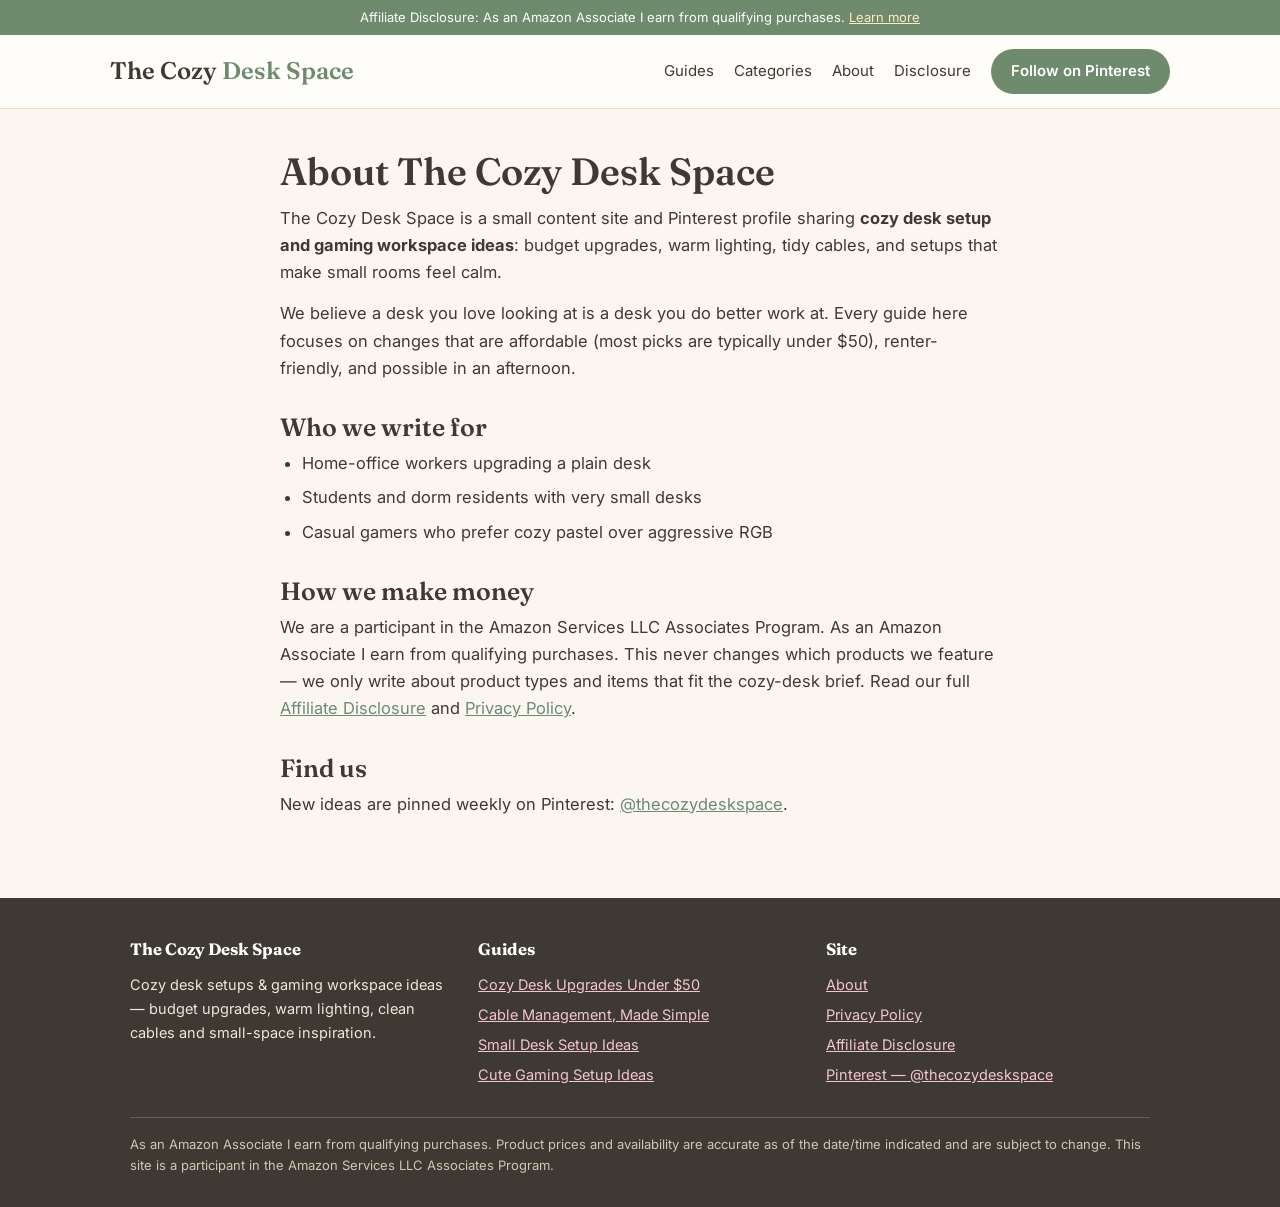
==== about.html @ 2dc84ee0 "Add The Cozy Desk Space landing site (home, 4 guides, about, privacy, disclosure)" ====
<!DOCTYPE html>
<html lang="en">
<head>
<meta charset="UTF-8">
<meta name="viewport" content="width=device-width, initial-scale=1.0">
<title>About | The Cozy Desk Space</title>
<meta name="description" content="About The Cozy Desk Space — cozy desk setup and gaming workspace ideas.">
<link rel="preconnect" href="https://fonts.googleapis.com">
<link href="https://fonts.googleapis.com/css2?family=Fraunces:wght@500;600&family=Inter:wght@400;600;700&display=swap" rel="stylesheet">
<link rel="stylesheet" href="styles.css">
</head>
<body>
<div class="disclosure-bar">Affiliate Disclosure: As an Amazon Associate I earn from qualifying purchases. <a href="affiliate-disclosure.html">Learn more</a></div>
<header class="site"><div class="wrap nav">
<a class="logo" href="index.html">The Cozy <span>Desk Space</span></a>
<nav class="links">
<a href="index.html#guides">Guides</a>
<a href="index.html#categories">Categories</a>
<a href="about.html">About</a>
<a href="affiliate-disclosure.html">Disclosure</a>
<a class="btn sage" href="https://www.pinterest.com/thecozydeskspace/" target="_blank" rel="noopener">Follow on Pinterest</a>
</nav></div></header>

<main class="article">
<h1>About The Cozy Desk Space</h1>
<p>The Cozy Desk Space is a small content site and Pinterest profile sharing <strong>cozy desk setup and gaming workspace ideas</strong>: budget upgrades, warm lighting, tidy cables, and setups that make small rooms feel calm.</p>
<p>We believe a desk you love looking at is a desk you do better work at. Every guide here focuses on changes that are affordable (most picks are typically under $50), renter-friendly, and possible in an afternoon.</p>
<h2>Who we write for</h2>
<ul><li>Home-office workers upgrading a plain desk</li><li>Students and dorm residents with very small desks</li><li>Casual gamers who prefer cozy pastel over aggressive RGB</li></ul>
<h2>How we make money</h2>
<p>We are a participant in the Amazon Services LLC Associates Program. As an Amazon Associate I earn from qualifying purchases. This never changes which products we feature — we only write about product types and items that fit the cozy-desk brief. Read our full <a href="affiliate-disclosure.html">Affiliate Disclosure</a> and <a href="privacy-policy.html">Privacy Policy</a>.</p>
<h2>Find us</h2>
<p>New ideas are pinned weekly on Pinterest: <a href="https://www.pinterest.com/thecozydeskspace/" target="_blank" rel="noopener">@thecozydeskspace</a>.</p>
</main>
<footer class="site"><div class="wrap">
<div class="cols">
<div><h4>The Cozy Desk Space</h4>
<p style="font-size:14.5px">Cozy desk setups &amp; gaming workspace ideas — budget upgrades, warm lighting, clean cables and small-space inspiration.</p></div>
<div><h4>Guides</h4><ul>
<li><a href="guides/cozy-desk-upgrades-under-50.html">Cozy Desk Upgrades Under $50</a></li>
<li><a href="guides/cable-management-clean-desk.html">Cable Management, Made Simple</a></li>
<li><a href="guides/small-desk-setup-ideas.html">Small Desk Setup Ideas</a></li>
<li><a href="guides/cute-gaming-setup-ideas.html">Cute Gaming Setup Ideas</a></li>
</ul></div>
<div><h4>Site</h4><ul>
<li><a href="about.html">About</a></li>
<li><a href="privacy-policy.html">Privacy Policy</a></li>
<li><a href="affiliate-disclosure.html">Affiliate Disclosure</a></li>
<li><a href="https://www.pinterest.com/thecozydeskspace/" target="_blank" rel="noopener">Pinterest — @thecozydeskspace</a></li>
</ul></div>
</div>
<div class="fine">As an Amazon Associate I earn from qualifying purchases. Product prices and availability are accurate as of the date/time indicated and are subject to change. This site is a participant in the Amazon Services LLC Associates Program.</div>
</div></footer>
</body></html>
---- styles.css ----
:root{
  --cream:#FBF7F0; --paper:#FFFDF9; --ink:#3E3A33; --muted:#7A7264;
  --sage:#8FA98F; --sage-dark:#6E8B6E; --blush:#E9B7BC; --blush-soft:#F7E8E6;
  --wood:#C8A87E; --line:#EADFD2; --radius:18px;
}
*{box-sizing:border-box;margin:0;padding:0}
body{font-family:'Inter',system-ui,-apple-system,'Segoe UI',sans-serif;background:var(--cream);color:var(--ink);line-height:1.65;font-size:16.5px}
h1,h2,h3,.logo{font-family:'Fraunces',Georgia,serif;font-weight:600;line-height:1.2}
img{max-width:100%;display:block}
a{color:var(--sage-dark)}
.wrap{max-width:1060px;margin:0 auto;padding:0 20px}
.disclosure-bar{background:var(--sage-dark);color:#fff;text-align:center;font-size:13px;padding:7px 14px}
.disclosure-bar a{color:#FFE9C9}
header.site{background:var(--paper);border-bottom:1px solid var(--line);position:sticky;top:0;z-index:10}
.nav{display:flex;align-items:center;justify-content:space-between;padding:14px 0;gap:16px;flex-wrap:wrap}
.logo{font-size:24px;color:var(--ink);text-decoration:none}
.logo span{color:var(--sage-dark)}
nav.links{display:flex;gap:20px;align-items:center;flex-wrap:wrap}
nav.links a{color:var(--ink);text-decoration:none;font-size:15px}
nav.links a:hover{color:var(--sage-dark)}
.btn{display:inline-block;background:var(--ink);color:#fff!important;padding:10px 20px;border-radius:999px;text-decoration:none;font-size:15px;font-weight:600}
.btn.sage{background:var(--sage-dark)}
.btn.light{background:var(--blush-soft);color:var(--ink)!important;border:1px solid var(--blush)}
.hero{padding:52px 0 36px}
.hero-grid{display:grid;grid-template-columns:1.05fr 1fr;gap:36px;align-items:center}
.hero h1{font-size:44px;margin-bottom:14px}
.hero p.lead{font-size:19px;color:var(--muted);margin-bottom:22px}
.hero img{border-radius:24px;box-shadow:0 18px 40px rgba(62,58,51,.14)}
.tagrow{display:flex;gap:8px;flex-wrap:wrap;margin-bottom:18px}
.tag{background:#fff;border:1px solid var(--line);border-radius:999px;padding:4px 13px;font-size:13.5px;color:var(--muted)}
section.block{padding:34px 0}
section.block h2{font-size:30px;margin-bottom:8px}
section.block p.sub{color:var(--muted);margin-bottom:22px;max-width:640px}
.cards{display:grid;grid-template-columns:repeat(auto-fill,minmax(240px,1fr));gap:20px}
.card{background:var(--paper);border:1px solid var(--line);border-radius:var(--radius);overflow:hidden;text-decoration:none;color:var(--ink);transition:transform .15s ease, box-shadow .15s ease}
.card:hover{transform:translateY(-3px);box-shadow:0 12px 28px rgba(62,58,51,.10)}
.card .thumb{height:150px;background:linear-gradient(135deg,var(--blush-soft),#F3EDE2);display:flex;align-items:center;justify-content:center}
.card .thumb img{height:100%;width:100%;object-fit:cover}
.card .thumb .emoji{font-size:52px}
.card .body{padding:16px 18px 20px}
.card h3{font-size:19px;margin-bottom:6px}
.card p{font-size:14.5px;color:var(--muted)}
.steps{display:grid;grid-template-columns:repeat(auto-fit,minmax(220px,1fr));gap:18px}
.step{background:var(--paper);border:1px solid var(--line);border-radius:var(--radius);padding:20px}
.step .n{width:34px;height:34px;border-radius:50%;background:var(--sage);color:#fff;display:flex;align-items:center;justify-content:center;font-weight:700;margin-bottom:10px}
.article{max-width:760px;margin:0 auto;padding:40px 20px 10px}
.article h1{font-size:38px;margin-bottom:10px}
.article .meta{color:var(--muted);font-size:14px;margin-bottom:20px}
.article img.heroimg{border-radius:20px;margin-bottom:26px;box-shadow:0 14px 32px rgba(62,58,51,.12)}
.article h2{font-size:25px;margin:30px 0 8px}
.article p{margin-bottom:14px}
.article ul{margin:0 0 16px 22px}
.article li{margin-bottom:7px}
.pick{background:var(--paper);border:1px solid var(--line);border-left:5px solid var(--sage);border-radius:12px;padding:16px 18px;margin:18px 0}
.pick h3{font-size:18px;margin-bottom:4px}
.pick .price{display:inline-block;background:var(--blush-soft);border-radius:999px;padding:2px 11px;font-size:13px;font-weight:600;margin-bottom:6px}
.note{background:var(--blush-soft);border-radius:12px;padding:16px 18px;margin:22px 0;font-size:15px}
footer.site{margin-top:56px;background:var(--ink);color:#EDE6DA;padding:38px 0 30px}
footer.site a{color:#F3C6CB}
footer .cols{display:grid;grid-template-columns:repeat(auto-fit,minmax(200px,1fr));gap:24px;margin-bottom:24px}
footer h4{font-family:'Fraunces',Georgia,serif;margin-bottom:10px;color:#fff}
footer ul{list-style:none}
footer li{margin-bottom:6px;font-size:14.5px}
footer .fine{border-top:1px solid rgba(255,255,255,.18);padding-top:16px;font-size:13px;color:#CFC6B4}
.cta-band{background:linear-gradient(120deg,var(--sage),var(--sage-dark));border-radius:24px;color:#fff;padding:34px;text-align:center;margin:20px 0}
.cta-band h2{color:#fff;margin-bottom:8px}
.cta-band p{opacity:.92;margin-bottom:18px}
@media (max-width:760px){
  .hero-grid{grid-template-columns:1fr}
  .hero h1{font-size:34px}
  .article h1{font-size:30px}
}
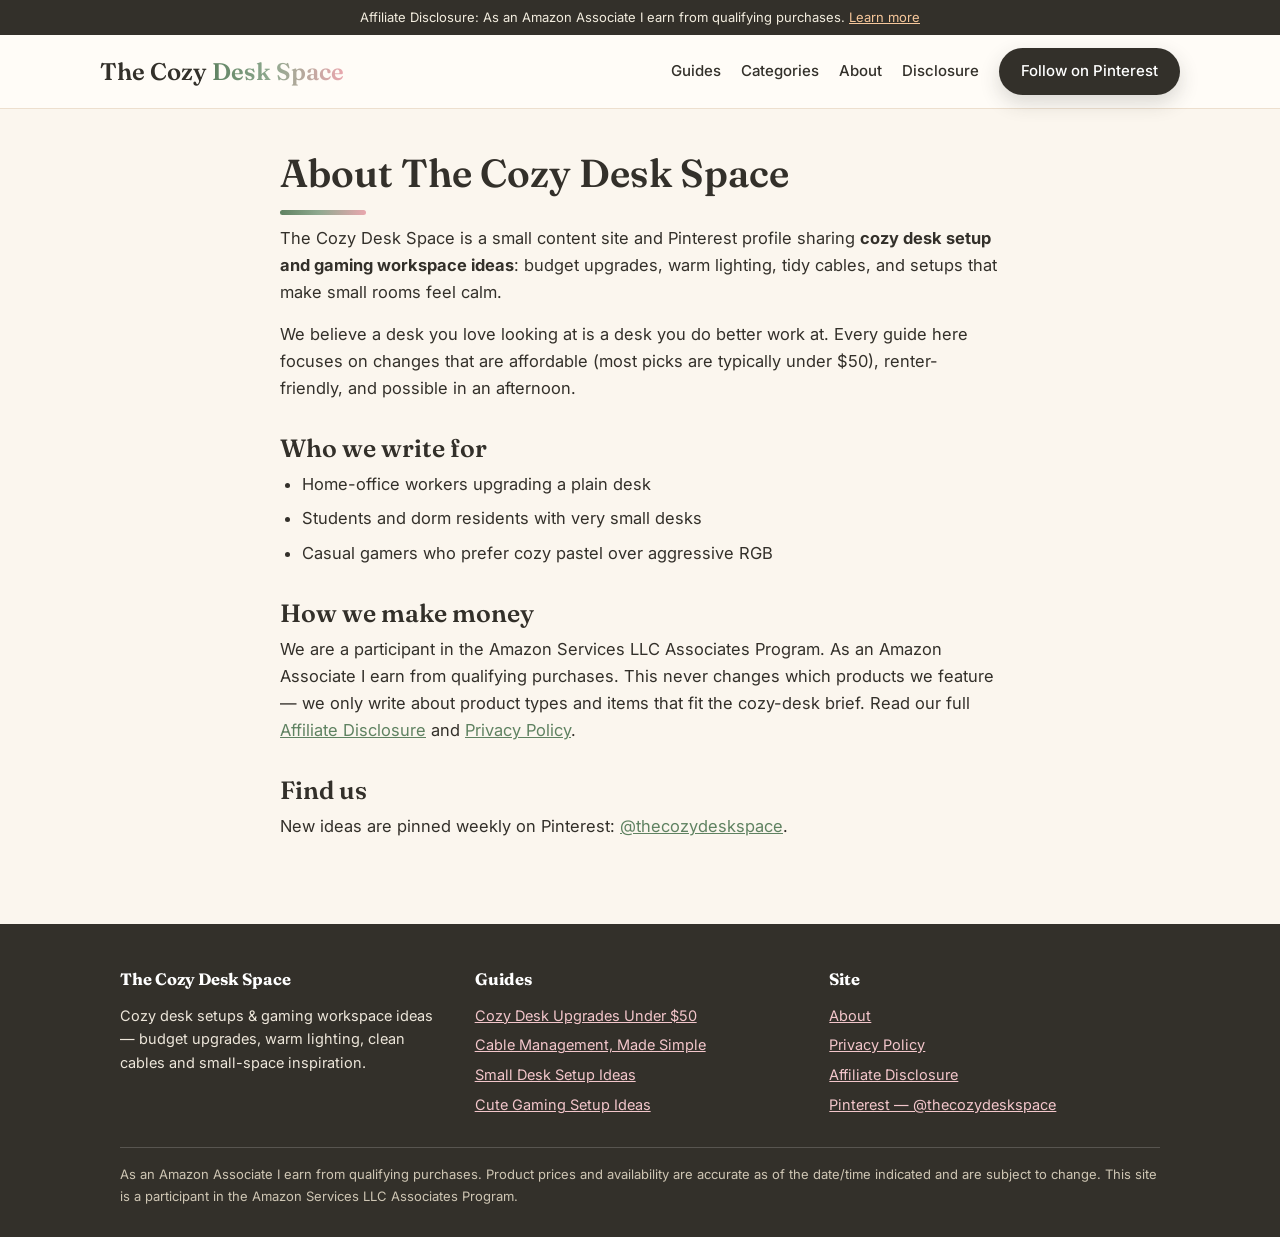
==== commit d1300915: "Trend refresh: marquee, stickers, trending badges, top picks, embedded photos" ====
--- a/about.html
+++ b/about.html
@@ -6,8 +6,9 @@
 <title>About | The Cozy Desk Space</title>
 <meta name="description" content="About The Cozy Desk Space — cozy desk setup and gaming workspace ideas.">
 <link rel="preconnect" href="https://fonts.googleapis.com">
-<link href="https://fonts.googleapis.com/css2?family=Fraunces:wght@500;600&family=Inter:wght@400;600;700&display=swap" rel="stylesheet">
+<link href="https://fonts.googleapis.com/css2?family=Fraunces:ital,wght@0,500;0,600;1,500;1,600&family=Inter:wght@400;500;600;700;800&family=Caveat:wght@600&display=swap" rel="stylesheet">
 <link rel="stylesheet" href="styles.css">
+<link rel="stylesheet" href="images.css">
 </head>
 <body>
 <div class="disclosure-bar">Affiliate Disclosure: As an Amazon Associate I earn from qualifying purchases. <a href="affiliate-disclosure.html">Learn more</a></div>
@@ -51,4 +52,5 @@
 </div>
 <div class="fine">As an Amazon Associate I earn from qualifying purchases. Product prices and availability are accurate as of the date/time indicated and are subject to change. This site is a participant in the Amazon Services LLC Associates Program.</div>
 </div></footer>
+<script>const io=new IntersectionObserver(es=>es.forEach(e=>{if(e.isIntersecting){e.target.classList.add("in");io.unobserve(e.target)}}),{threshold:.1});document.querySelectorAll(".rv").forEach(el=>io.observe(el));</script>
 </body></html>
--- a/styles.css
+++ b/styles.css
@@ -1,72 +1,134 @@
 :root{
-  --cream:#FBF7F0; --paper:#FFFDF9; --ink:#3E3A33; --muted:#7A7264;
-  --sage:#8FA98F; --sage-dark:#6E8B6E; --blush:#E9B7BC; --blush-soft:#F7E8E6;
-  --wood:#C8A87E; --line:#EADFD2; --radius:18px;
+  --cream:#FBF6EE; --paper:#FFFDF9; --ink:#33302A; --muted:#7C7462;
+  --sage:#8FA98F; --sage-dark:#5F8261; --blush:#E9A7AE; --blush-soft:#F9E9E4;
+  --peach:#F6C79B; --lav:#C9BCE8; --wood:#C8A87E; --line:#EDDFCE; --radius:20px;
+  --grad:linear-gradient(92deg,#5F8261,#8FA98F 45%,#E9A7AE);
 }
 *{box-sizing:border-box;margin:0;padding:0}
-body{font-family:'Inter',system-ui,-apple-system,'Segoe UI',sans-serif;background:var(--cream);color:var(--ink);line-height:1.65;font-size:16.5px}
-h1,h2,h3,.logo{font-family:'Fraunces',Georgia,serif;font-weight:600;line-height:1.2}
+html{scroll-behavior:smooth}
+body{font-family:'Inter',system-ui,-apple-system,'Segoe UI',sans-serif;background:var(--cream);color:var(--ink);line-height:1.65;font-size:16.5px;overflow-x:hidden}
+h1,h2,h3,.logo{font-family:'Fraunces',Georgia,serif;font-weight:600;line-height:1.15}
 img{max-width:100%;display:block}
 a{color:var(--sage-dark)}
-.wrap{max-width:1060px;margin:0 auto;padding:0 20px}
-.disclosure-bar{background:var(--sage-dark);color:#fff;text-align:center;font-size:13px;padding:7px 14px}
-.disclosure-bar a{color:#FFE9C9}
-header.site{background:var(--paper);border-bottom:1px solid var(--line);position:sticky;top:0;z-index:10}
-.nav{display:flex;align-items:center;justify-content:space-between;padding:14px 0;gap:16px;flex-wrap:wrap}
+.wrap{max-width:1080px;margin:0 auto;padding:0 20px}
+.disclosure-bar{background:var(--ink);color:#F3EDDF;text-align:center;font-size:13px;padding:7px 14px}
+.disclosure-bar a{color:#F6C79B}
+header.site{background:rgba(255,253,249,.88);backdrop-filter:blur(10px);border-bottom:1px solid var(--line);position:sticky;top:0;z-index:20}
+.nav{display:flex;align-items:center;justify-content:space-between;padding:13px 0;gap:16px;flex-wrap:wrap}
 .logo{font-size:24px;color:var(--ink);text-decoration:none}
-.logo span{color:var(--sage-dark)}
+.logo span{background:var(--grad);-webkit-background-clip:text;background-clip:text;color:transparent}
 nav.links{display:flex;gap:20px;align-items:center;flex-wrap:wrap}
-nav.links a{color:var(--ink);text-decoration:none;font-size:15px}
+nav.links a{color:var(--ink);text-decoration:none;font-size:15px;font-weight:500}
 nav.links a:hover{color:var(--sage-dark)}
-.btn{display:inline-block;background:var(--ink);color:#fff!important;padding:10px 20px;border-radius:999px;text-decoration:none;font-size:15px;font-weight:600}
-.btn.sage{background:var(--sage-dark)}
-.btn.light{background:var(--blush-soft);color:var(--ink)!important;border:1px solid var(--blush)}
-.hero{padding:52px 0 36px}
-.hero-grid{display:grid;grid-template-columns:1.05fr 1fr;gap:36px;align-items:center}
-.hero h1{font-size:44px;margin-bottom:14px}
-.hero p.lead{font-size:19px;color:var(--muted);margin-bottom:22px}
-.hero img{border-radius:24px;box-shadow:0 18px 40px rgba(62,58,51,.14)}
-.tagrow{display:flex;gap:8px;flex-wrap:wrap;margin-bottom:18px}
-.tag{background:#fff;border:1px solid var(--line);border-radius:999px;padding:4px 13px;font-size:13.5px;color:var(--muted)}
-section.block{padding:34px 0}
-section.block h2{font-size:30px;margin-bottom:8px}
-section.block p.sub{color:var(--muted);margin-bottom:22px;max-width:640px}
+.btn{display:inline-block;background:var(--ink);color:#fff!important;padding:11px 22px;border-radius:999px;text-decoration:none;font-size:15px;font-weight:600;box-shadow:0 8px 20px rgba(51,48,42,.18);transition:transform .15s ease, box-shadow .15s ease}
+.btn:hover{transform:translateY(-2px);box-shadow:0 12px 26px rgba(51,48,42,.22)}
+.btn.grad{background:var(--grad)}
+.btn.light{background:#fff;color:var(--ink)!important;border:1.5px solid var(--ink);box-shadow:none}
+/* marquee */
+.marquee{background:var(--ink);color:#F6E8D8;overflow:hidden;padding:9px 0;transform:rotate(-.6deg) scale(1.02);margin:10px 0 0}
+.marquee .track{display:flex;gap:0;white-space:nowrap;width:max-content;animation:scroll 30s linear infinite;font-family:'Fraunces',Georgia,serif;font-size:15.5px;letter-spacing:.04em}
+.marquee .track span{padding:0 14px}
+.marquee .track b{color:var(--peach);font-weight:400}
+@keyframes scroll{to{transform:translateX(-50%)}}
+/* hero */
+.hero{position:relative;padding:56px 0 30px}
+.hero::before{content:"";position:absolute;inset:-40px -20vw auto;height:480px;background:
+ radial-gradient(420px 300px at 12% 20%,rgba(246,199,155,.5),transparent 70%),
+ radial-gradient(460px 320px at 88% 8%,rgba(201,188,232,.45),transparent 70%),
+ radial-gradient(380px 300px at 60% 90%,rgba(233,167,174,.35),transparent 70%);z-index:-1}
+.hero-grid{display:grid;grid-template-columns:1.05fr 1fr;gap:38px;align-items:center}
+.kicker{display:inline-block;background:#fff;border:1.5px solid var(--ink);border-radius:999px;padding:4px 14px;font-size:12.5px;font-weight:700;letter-spacing:.12em;text-transform:uppercase;box-shadow:3px 3px 0 var(--ink);margin-bottom:18px}
+.hero h1{font-size:52px;margin-bottom:14px;letter-spacing:-.01em}
+.hero h1 .grad{background:var(--grad);-webkit-background-clip:text;background-clip:text;color:transparent;font-style:italic}
+.hero p.lead{font-size:19px;color:var(--muted);margin-bottom:24px;max-width:480px}
+.hand{font-family:'Caveat',cursive;font-size:24px;color:var(--sage-dark);transform:rotate(-2deg);display:inline-block;margin-left:10px}
+.photowrap{position:relative}
+.photo{background-size:cover;background-position:center;border-radius:26px;box-shadow:0 24px 48px rgba(51,48,42,.18)}
+.photo.hero{aspect-ratio:4/3.4;border:3px solid #fff}
+.sticker{position:absolute;background:#fff;border:1.5px solid var(--ink);border-radius:14px;padding:7px 13px;font-size:13.5px;font-weight:700;box-shadow:4px 4px 0 var(--ink);z-index:2}
+.sticker.s1{top:16px;left:-14px;transform:rotate(-5deg)}
+.sticker.s2{bottom:20px;right:-10px;transform:rotate(3.5deg);background:var(--blush-soft)}
+.sticker.s3{bottom:-14px;left:26px;transform:rotate(-2deg);background:#FFF3D6;font-family:'Caveat',cursive;font-size:20px;font-weight:600;padding:3px 14px}
+/* sections */
+section.block{padding:38px 0}
+.sec-head{display:flex;align-items:flex-end;justify-content:space-between;gap:16px;margin-bottom:20px;flex-wrap:wrap}
+section.block h2{font-size:32px}
+section.block h2 .grad{background:var(--grad);-webkit-background-clip:text;background-clip:text;color:transparent;font-style:italic}
+section.block p.sub{color:var(--muted);max-width:620px}
 .cards{display:grid;grid-template-columns:repeat(auto-fill,minmax(240px,1fr));gap:20px}
-.card{background:var(--paper);border:1px solid var(--line);border-radius:var(--radius);overflow:hidden;text-decoration:none;color:var(--ink);transition:transform .15s ease, box-shadow .15s ease}
-.card:hover{transform:translateY(-3px);box-shadow:0 12px 28px rgba(62,58,51,.10)}
-.card .thumb{height:150px;background:linear-gradient(135deg,var(--blush-soft),#F3EDE2);display:flex;align-items:center;justify-content:center}
-.card .thumb img{height:100%;width:100%;object-fit:cover}
-.card .thumb .emoji{font-size:52px}
+.card{background:var(--paper);border:1px solid var(--line);border-radius:var(--radius);overflow:hidden;text-decoration:none;color:var(--ink);transition:transform .18s ease, box-shadow .18s ease;position:relative}
+.card:hover{transform:translateY(-5px) rotate(-.3deg);box-shadow:0 18px 34px rgba(51,48,42,.13)}
+.card .thumb{height:160px;position:relative;overflow:hidden;background:linear-gradient(135deg,var(--blush-soft),#F3EDE2)}
+.card .thumb .photo{position:absolute;inset:0;border-radius:0;box-shadow:none;transition:transform .4s ease}
+.card:hover .thumb .photo{transform:scale(1.07)}
+.card .thumb .emoji{font-size:54px;position:absolute;inset:0;display:flex;align-items:center;justify-content:center}
+.badge{position:absolute;top:12px;left:12px;z-index:3;background:var(--ink);color:#FFE9C9;font-size:11px;font-weight:800;letter-spacing:.1em;padding:5px 11px;border-radius:999px;text-transform:uppercase}
+.badge.hot{background:#E4572E;color:#fff}
+.badge.new{background:var(--sage-dark);color:#fff}
 .card .body{padding:16px 18px 20px}
 .card h3{font-size:19px;margin-bottom:6px}
 .card p{font-size:14.5px;color:var(--muted)}
-.steps{display:grid;grid-template-columns:repeat(auto-fit,minmax(220px,1fr));gap:18px}
+.card .go{font-weight:700;font-size:14px;color:var(--sage-dark);margin-top:10px;display:inline-block}
+/* top picks */
+.picks{background:var(--paper);border:1.5px solid var(--ink);border-radius:26px;box-shadow:6px 6px 0 var(--ink);padding:10px 26px}
+.pickrow{display:flex;gap:18px;align-items:baseline;padding:15px 4px;border-bottom:1px dashed var(--line);text-decoration:none;color:var(--ink)}
+.pickrow:last-child{border-bottom:none}
+.pickrow .num{font-family:'Fraunces',Georgia,serif;font-size:30px;font-weight:600;background:var(--grad);-webkit-background-clip:text;background-clip:text;color:transparent;min-width:52px}
+.pickrow h3{font-size:18.5px}
+.pickrow p{font-size:14px;color:var(--muted)}
+.pickrow .price{margin-left:auto;font-weight:700;font-size:14px;background:var(--blush-soft);padding:3px 12px;border-radius:999px;white-space:nowrap}
+.pickrow:hover h3{color:var(--sage-dark)}
+/* dark panel */
+.darkpanel{background:var(--ink);color:#EFE7D7;border-radius:28px;padding:36px 34px;margin:14px 0}
+.darkpanel h2{color:#fff}
+.darkpanel p.sub{color:#CFC4AC}
+.chips{display:flex;flex-wrap:wrap;gap:12px;margin-top:8px}
+.chip{background:rgba(255,255,255,.07);border:1px solid rgba(255,255,255,.22);border-radius:16px;padding:14px 18px;flex:1 1 200px}
+.chip h3{color:#fff;font-size:17.5px;margin-bottom:4px}
+.chip p{font-size:14px;color:#CFC4AC}
+/* steps + article */
+.steps{display:grid;grid-template-columns:repeat(auto-fit,minmax(210px,1fr));gap:18px;margin:10px 0 6px}
 .step{background:var(--paper);border:1px solid var(--line);border-radius:var(--radius);padding:20px}
-.step .n{width:34px;height:34px;border-radius:50%;background:var(--sage);color:#fff;display:flex;align-items:center;justify-content:center;font-weight:700;margin-bottom:10px}
-.article{max-width:760px;margin:0 auto;padding:40px 20px 10px}
-.article h1{font-size:38px;margin-bottom:10px}
+.step .n{width:36px;height:36px;border-radius:50%;background:var(--grad);color:#fff;display:flex;align-items:center;justify-content:center;font-weight:800;margin-bottom:10px}
+.article{max-width:760px;margin:0 auto;padding:42px 20px 10px}
+.article h1{font-size:39px;margin-bottom:10px}
+.article h1::after{content:"";display:block;width:86px;height:5px;border-radius:99px;background:var(--grad);margin-top:14px}
 .article .meta{color:var(--muted);font-size:14px;margin-bottom:20px}
-.article img.heroimg{border-radius:20px;margin-bottom:26px;box-shadow:0 14px 32px rgba(62,58,51,.12)}
-.article h2{font-size:25px;margin:30px 0 8px}
+.photo.guidehero{aspect-ratio:16/9;border-radius:22px;margin-bottom:26px;border:3px solid #fff}
+.article h2{font-size:25px;margin:32px 0 8px}
 .article p{margin-bottom:14px}
 .article ul{margin:0 0 16px 22px}
 .article li{margin-bottom:7px}
-.pick{background:var(--paper);border:1px solid var(--line);border-left:5px solid var(--sage);border-radius:12px;padding:16px 18px;margin:18px 0}
+.pick{background:var(--paper);border:1px solid var(--line);border-left:6px solid var(--sage);border-radius:14px;padding:16px 18px;margin:18px 0;transition:transform .15s ease, box-shadow .15s ease}
+.pick:hover{transform:translateY(-2px);box-shadow:0 10px 22px rgba(51,48,42,.08)}
 .pick h3{font-size:18px;margin-bottom:4px}
-.pick .price{display:inline-block;background:var(--blush-soft);border-radius:999px;padding:2px 11px;font-size:13px;font-weight:600;margin-bottom:6px}
-.note{background:var(--blush-soft);border-radius:12px;padding:16px 18px;margin:22px 0;font-size:15px}
-footer.site{margin-top:56px;background:var(--ink);color:#EDE6DA;padding:38px 0 30px}
+.pick .price{display:inline-block;background:var(--blush-soft);border-radius:999px;padding:2px 11px;font-size:13px;font-weight:700;margin-bottom:6px}
+.note{background:#FFF6E0;border:1.5px dashed var(--wood);border-radius:14px;padding:16px 18px;margin:22px 0;font-size:15px}
+/* cta + footer */
+.cta-band{background:var(--grad);border-radius:26px;color:#fff;padding:38px 30px;text-align:center;margin:24px 0;box-shadow:0 18px 36px rgba(95,130,97,.3)}
+.cta-band h2{color:#fff;margin-bottom:8px;font-size:30px}
+.cta-band p{opacity:.94;margin-bottom:18px}
+footer.site{margin-top:60px;background:var(--ink);color:#EDE6DA;padding:42px 0 30px}
 footer.site a{color:#F3C6CB}
 footer .cols{display:grid;grid-template-columns:repeat(auto-fit,minmax(200px,1fr));gap:24px;margin-bottom:24px}
 footer h4{font-family:'Fraunces',Georgia,serif;margin-bottom:10px;color:#fff}
 footer ul{list-style:none}
 footer li{margin-bottom:6px;font-size:14.5px}
 footer .fine{border-top:1px solid rgba(255,255,255,.18);padding-top:16px;font-size:13px;color:#CFC6B4}
-.cta-band{background:linear-gradient(120deg,var(--sage),var(--sage-dark));border-radius:24px;color:#fff;padding:34px;text-align:center;margin:20px 0}
-.cta-band h2{color:#fff;margin-bottom:8px}
-.cta-band p{opacity:.92;margin-bottom:18px}
+footer .big{font-family:'Fraunces',Georgia,serif;font-size:clamp(38px,7vw,64px);color:rgba(255,255,255,.16);text-align:center;line-height:1;margin:6px 0 26px;letter-spacing:.01em}
+/* reveal */
+.rv{opacity:0;transform:translateY(18px);transition:opacity .6s ease,transform .6s ease}
+.rv.in{opacity:1;transform:none}
+@media (prefers-reduced-motion:reduce){
+  .marquee .track{animation:none}
+  .rv{opacity:1;transform:none;transition:none}
+  html{scroll-behavior:auto}
+}
 @media (max-width:760px){
   .hero-grid{grid-template-columns:1fr}
-  .hero h1{font-size:34px}
+  .hero h1{font-size:37px}
   .article h1{font-size:30px}
+  .sticker.s1{left:6px}.sticker.s2{right:6px}
+  .picks{padding:6px 18px}
+  .pickrow .price{display:none}
 }
--- a/images.css
+++ b/images.css
@@ -0,0 +1,5 @@
+/* Photo assets embedded as data URIs so the site is fully self-contained. */
+.ph-hero{background-image:url([data-uri]